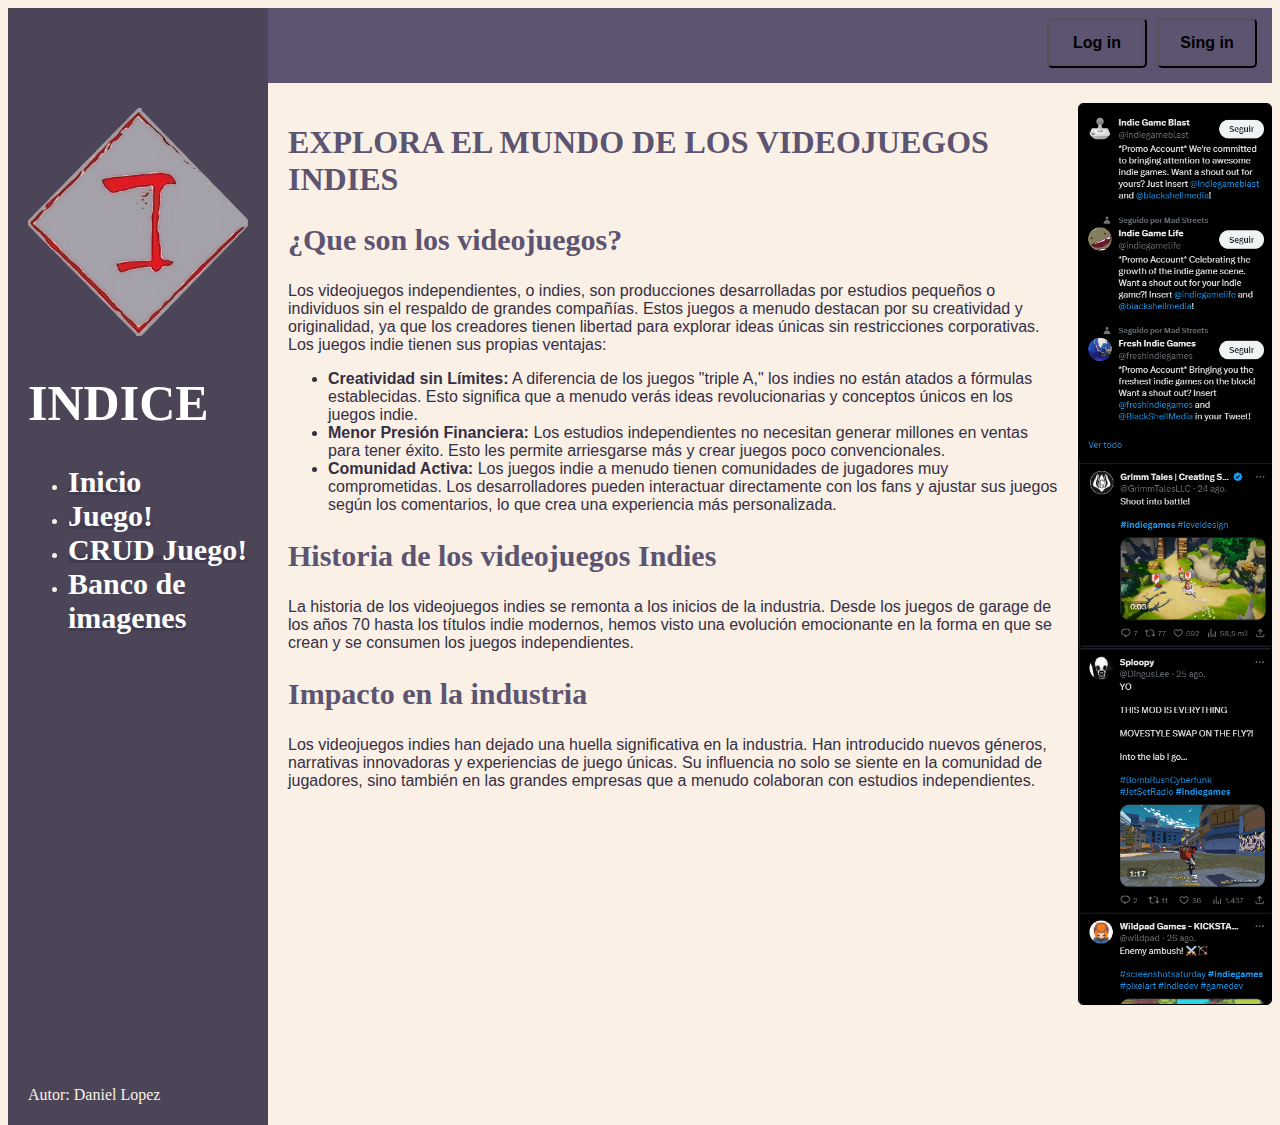
==== index.html @ bf449614 "Initial Commit" ====
<!DOCTYPE html>
<html lang="en">
<head>
    <meta charset="UTF-8">
    <link rel="stylesheet" href="idle-design.css">
    <title>Idle Design!</title>
</head>
<body>
    <div class="container">
        <div class="sidebar">
            <div class="sidebarHeader">
                <img src="img/LogoIdleDesign.png" alt="Logo Idle Design">
                <h1>INDICE</h1>
                <ul>
                    <li>
                        <a href="index.html">Inicio</a>
                    </li>
                    <li>
                        <a href="https://missigno.itch.io/proyectopyr">Juego!</a>
                    </li>
                    <li>
                        <a href="CRUD.html">CRUD Juego!</a>
                    </li>
                    <li>
                        <a href="pag4-idle-design.html">Banco de imagenes</a>
                    </li>
                </ul>
            </div>
            <div class="sidebarFooter">
                <p>Autor: Daniel Lopez</p>
            </div>
        </div>
        <div class="bigContainer">
            <div class="banner">
                <button>Log in</button>
                <button>Sing in</button>
            </div>
            <div class="mediumContainer">
                <div class="main">
                    <h1>EXPLORA EL MUNDO DE LOS VIDEOJUEGOS INDIES</h1>
                    <h2>¿Que son los videojuegos?</h2>
                    <p>Los videojuegos independientes, o indies, son producciones desarrolladas por estudios pequeños o individuos sin el respaldo de grandes compañías. Estos juegos a menudo destacan por su creatividad y originalidad, ya que los creadores tienen libertad para explorar ideas únicas sin restricciones corporativas. Los juegos indie tienen sus propias ventajas:</p>
                    <ul>
                        <li>
                            <strong>Creatividad sin Límites:</strong>  A diferencia de los juegos "triple A," los indies no están atados a fórmulas establecidas. Esto significa que a menudo verás ideas revolucionarias y conceptos únicos en los juegos indie.
                        </li>
                        <li>
                            <strong>Menor Presión Financiera:</strong>  Los estudios independientes no necesitan generar millones en ventas para tener éxito. Esto les permite arriesgarse más y crear juegos poco convencionales.
                        </li>
                        <li>
                            <strong>Comunidad Activa:</strong>  Los juegos indie a menudo tienen comunidades de jugadores muy comprometidas. Los desarrolladores pueden interactuar directamente con los fans y ajustar sus juegos según los comentarios, lo que crea una experiencia más personalizada.
                        </li>

                    </ul>
                    <h2>Historia de los videojuegos Indies</h2>
                    <P>La historia de los videojuegos indies se remonta a los inicios de la industria. Desde los juegos de garage de los años 70 hasta los títulos indie modernos, hemos visto una evolución emocionante en la forma en que se crean y se consumen los juegos independientes.</P>
                    <h2>Impacto en la industria</h2>
                    <p>Los videojuegos indies han dejado una huella significativa en la industria. Han introducido nuevos géneros, narrativas innovadoras y experiencias de juego únicas. Su influencia no solo se siente en la comunidad de jugadores, sino también en las grandes empresas que a menudo colaboran con estudios independientes.</p>
                </div>
                <div class="extraInfo">
                    <img src="img/moreInfo.png" alt="moreInfo">
                </div>
            </div>
        </div>
    </div>
</body>
</html>
---- idle-design.css ----
/* Aqui estan todos los estilos que se usan en el diseño de la pagina */
body{
    font-family:"Verdana",sans-serif;
    background-color: rgb(250, 240, 230);
    color:rgb(53, 47, 68);
}

/* Estilos de los titulos */
h1,h2,h3,h4,h5,h6{
    font-family:"Times New Roman",sans-serif;
    color:rgb(92, 84, 112);
}

/* Contenedor Principal */
.container{
    display: grid;
    grid-template-columns: auto 1fr;
    width: auto;
    height: 100vh;
}

/* Contenedor del sidebar */
.sidebar{
    grid-column: 1;
    background-color: rgba(53, 47, 68, 0.89);
    width: 220px; /* Aqui se cambia el ancho del sidebar*/
    height: 100%;
    padding: 20px;
    padding-top: 100px;
    color: #faf0e6;
    font-family:"Times New Roman",sans-serif;
    display: flex;
    flex-direction: column;
    justify-content: space-between;
}

/* Estilos de titulos dentro del SideBar */
.sidebar h1,h2,h3,h4,h5,h6{
    color: white;
    font-size: 50px;
}

/* Estilos de los links dentro del SideBar */
.sidebar a{
    color: white;
    font-size: 30px;
}

/* LOGO dentro del SideBar */
.sidebar img{
    max-width: 100%;
    height: auto;
}

/* Contenedor del footer del SideBar */
.sidebarFooter{
    width: 100%;
    height: 35px;
}

/* En este contenedor se encuentra el banner, el main y la informacion extra */
.bigContainer{
    grid-column: 2;
    display: grid;
    grid-template-rows: 75px 1fr; /* Aqui se cambia el tamaño del banner con respecto al main*/
}

/* Contenedor del Banner */
.banner{
    grid-row: 1;
    background-color: rgb(92, 84, 112);
    display: flex;
    justify-content: flex-end;
    padding: 10px;


}

/*Distancia entre botones dentro del banner*/
.banner button{
    margin-left: 5px;
    margin-right: 5px;
}

/* Contenedor del Main y la informacion extra */
.mediumContainer{
    width: 100%;
    height: 100%;
    display: flex;
    flex-direction: row;
}

/* Contenedor del Main */
.main {
    flex: 4; /* Aqui se cambia el tamaño del main con respecto a la informacion extra*/
    margin: 20px;
    height: 100%;


}

.main h2, h3{
    font-family:"Times New Roman",sans-serif;
    color:rgb(92, 84, 112);
    font-size: 30px;
}

.main img{
    max-width: 700px;
    height: auto;
}

/* Contenedor de la informacion extra */
.extraInfo {
    flex: 1;
    margin-top: 20px;
    height: 900px;
    max-height: 100%;

    border: 1px solid black;
    border-radius: 5px;
    overflow-y: scroll;
}

.extraInfo img{
    width: 100%;
    height: auto;
}


/* Estilo y animacion de Botones: Author Temani Afif */
button{
    font-size: 100%;
    font-weight: bold;
    color: rgb(0, 0, 0);
    width: 100px;
    height: 50px;
    border-radius: 5px;

}


button {
    --c: #5b536f; /* the color*/

    box-shadow: 0 0 0 .1em inset var(--c);
    --_g: linear-gradient(var(--c) 0 0) no-repeat;
    background:
            var(--_g) calc(var(--_p,0%) - 100%) 0%,
            var(--_g) calc(200% - var(--_p,0%)) 0%,
            var(--_g) calc(var(--_p,0%) - 100%) 100%,
            var(--_g) calc(200% - var(--_p,0%)) 100%;
    background-size: 50.5% calc(var(--_p,0%)/2 + .5%);
    outline-offset: .1em;
    transition: background-size .4s, background-position 0s .4s;
}
button:hover {
    --_p: 100%;
    transition: background-position .4s, background-size 0s;
}
button:active {
    background-color: var(--c);
    color: #00ff95;
}

/*Estilo y animacion de Links: Author CSS-Tricks*/
a{
    text-decoration: none;
    color: #18272F;
    font-weight: 700;
    position: relative;
}

a::before {
    content: '';
    background-color: hsla(258, 14%, 38%, 0.5);
    position: absolute;
    left: 0;
    bottom: 3px;
    width: 100%;
    height: 8px;
    z-index: -1;
    transition: all .3s ease-in-out;
}

a:hover::before {
    bottom: 0;
    height: 100%;
}


/*Estilos para FORMS*/
form{
    display:flex;
    justify-content: center;
}

legend {
    border: 1px solid black;
}

fieldset {
    background-color: rgba(255, 255, 255, 0.15);
    height: 100%;
    width: 450px;
    padding: 50px;
}

.insideFieldset{
    height: 100%;
    width: 225px;
}

form div{
    margin-bottom: 10px;
}

textarea{
    resize: none;
    width: 300px;
    height: 100px;
}

form button{
    color: black;
}

.form-group {
    text-align: center;
}

label{
    display: block;
}

input {
    margin: 2px 0 ;
}

.m-option{
    display: inline-block ;
}

.checkbox {
    display: flex;
    flex-direction: row;
    align-items: center;
}

.checkbox div {
    display: flex;
    align-items: center;
    margin-bottom: 10px; /* Espacio entre cada div */
    margin-left: 10px;
}

.checkbox input[type="checkbox"] {
    margin-right: 5px;
}


/*Estilos para El Banco de Imagenes*/

.image-container {
    display: flex;
    flex-wrap: wrap;
    justify-content: center;
}

.image-box {
    margin: 10px;
    text-align: center;
}


/* Estilo para Juego */

.encabezado {
    position: relative;
    background: white;
    min-width: 300px;
    width: 70%;
    max-width: 600px;
    padding: 10px;
}

.categoria {
    opacity: 0.3;
    text-align: left;
}

.pregunta {
    padding: 10px;
}

.imagen {
    object-fit: cover;
    height: 0;
    width: 0;
}

.btn {
    background: white;
    width: 60%;
    max-width: 550px;
    padding: 10px;
    margin: 5px;
    cursor: pointer;
}

.btn:hover {
    transform: scale(1.05);
}

.numero{
    position: absolute;
    opacity:0.3;
    top: 10px;
    right: 10px;
}

.puntaje{
    padding:10px;
    color:white;
}
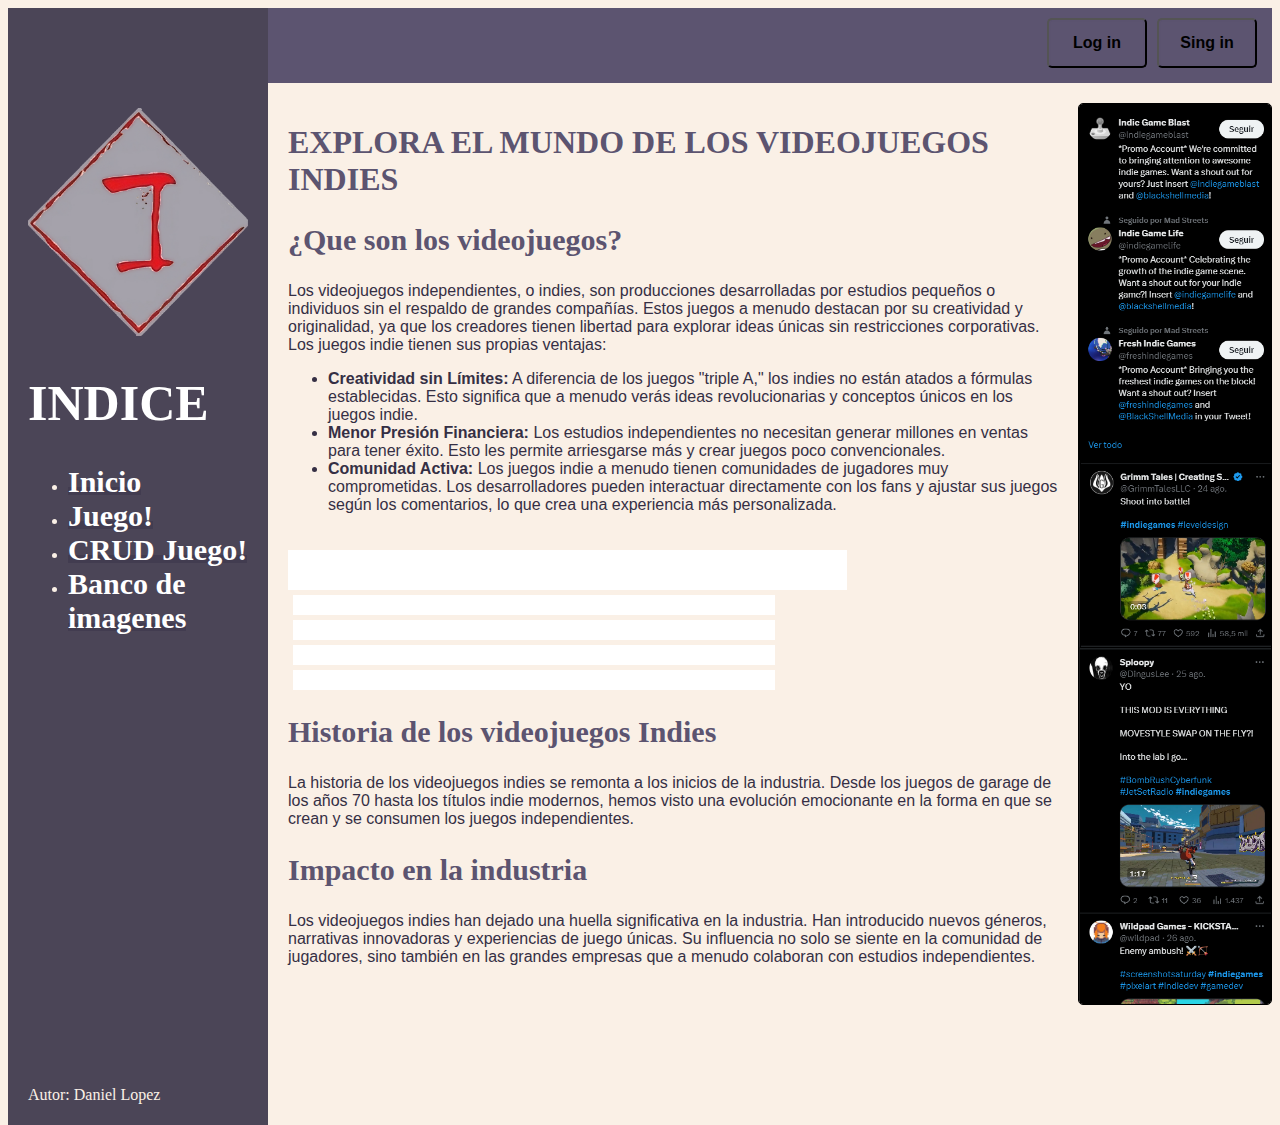
==== commit b65101dc: "Agregar un Minijuego" ====
--- a/index.html
+++ b/index.html
@@ -52,6 +52,24 @@
                         </li>
 
                     </ul>
+
+                    <div class="contenedor">
+                        <div class="puntaje" id="puntaje"></div>
+                        <div class="encabezado">
+                            <div class="categoria" id="categoria">
+                            </div>
+                            <div class="numero" id="numero"></div>
+                            <div class="pregunta" id="pregunta">
+                            </div>
+                        </div>
+                        <div class="btn" id="btn1" onclick="oprimir_btn(0)"></div>
+                        <div class="btn" id="btn2" onclick="oprimir_btn(1)"></div>
+                        <div class="btn" id="btn3" onclick="oprimir_btn(2)"></div>
+                        <div class="btn" id="btn4" onclick="oprimir_btn(3)"></div>
+
+                        <script src="../../restapi-pyr-frontEnd/juego.js"></script>
+                    </div>
+
                     <h2>Historia de los videojuegos Indies</h2>
                     <P>La historia de los videojuegos indies se remonta a los inicios de la industria. Desde los juegos de garage de los años 70 hasta los títulos indie modernos, hemos visto una evolución emocionante en la forma en que se crean y se consumen los juegos independientes.</P>
                     <h2>Impacto en la industria</h2>
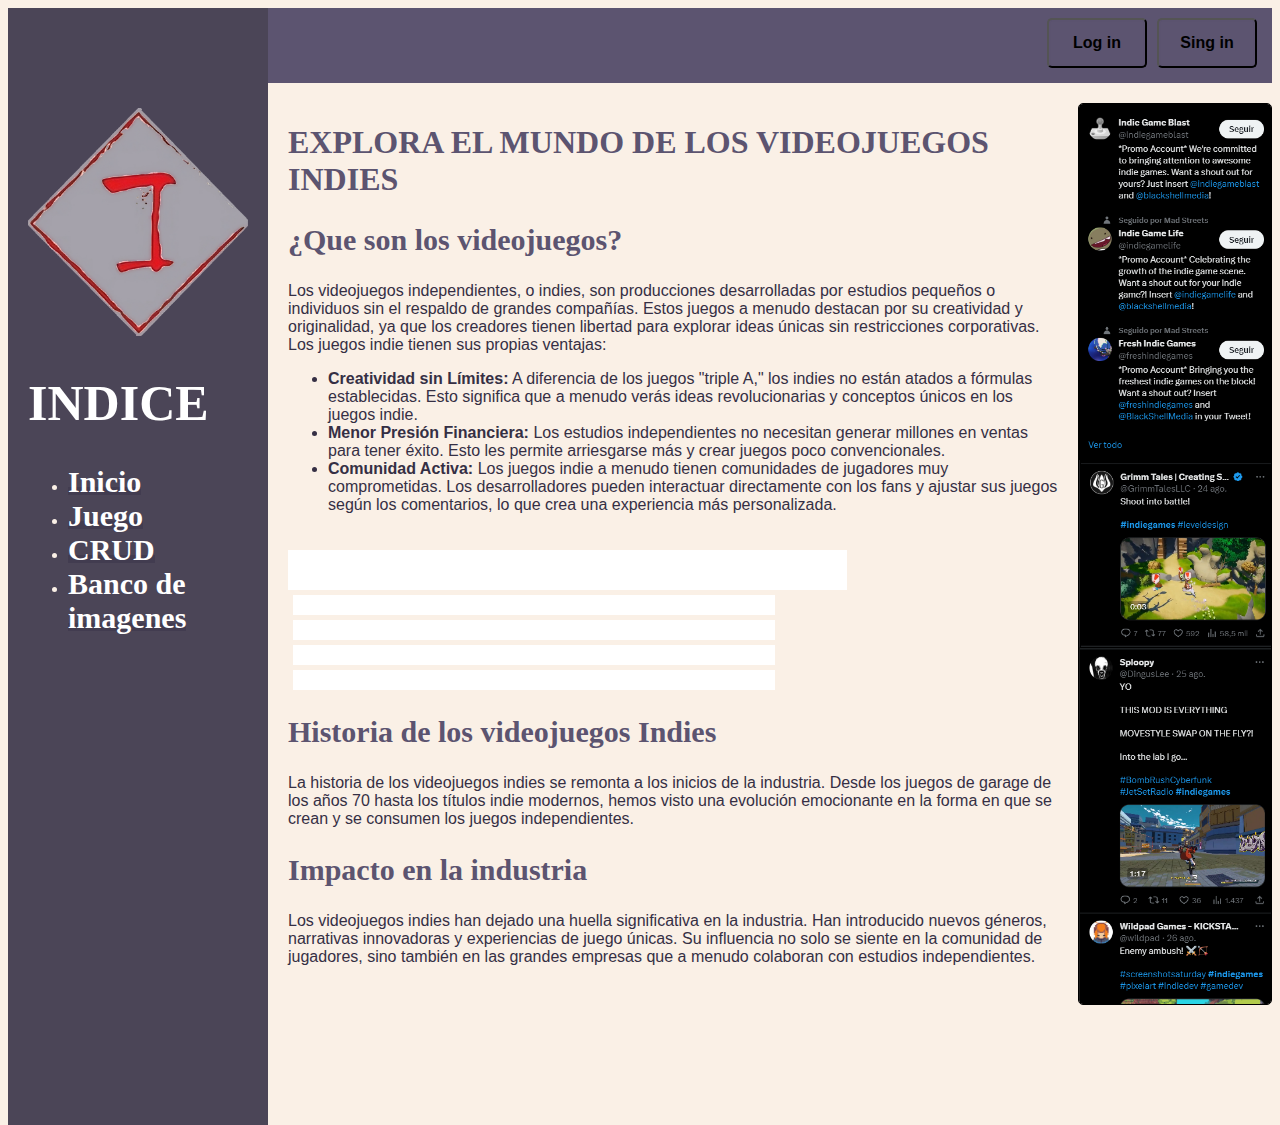
==== commit e322f732: "Update html" ====
--- a/index.html
+++ b/index.html
@@ -16,10 +16,10 @@
                         <a href="index.html">Inicio</a>
                     </li>
                     <li>
-                        <a href="https://missigno.itch.io/proyectopyr">Juego!</a>
+                        <a href="https://missigno.itch.io/proyectopyr">Juego</a>
                     </li>
                     <li>
-                        <a href="CRUD.html">CRUD Juego!</a>
+                        <a href="CRUD.html">CRUD</a>
                     </li>
                     <li>
                         <a href="pag4-idle-design.html">Banco de imagenes</a>
@@ -27,7 +27,7 @@
                 </ul>
             </div>
             <div class="sidebarFooter">
-                <p>Autor: Daniel Lopez</p>
+
             </div>
         </div>
         <div class="bigContainer">
@@ -67,7 +67,7 @@
                         <div class="btn" id="btn3" onclick="oprimir_btn(2)"></div>
                         <div class="btn" id="btn4" onclick="oprimir_btn(3)"></div>
 
-                        <script src="../../restapi-pyr-frontEnd/juego.js"></script>
+                        <script src="/juego.js"></script>
                     </div>
 
                     <h2>Historia de los videojuegos Indies</h2>
